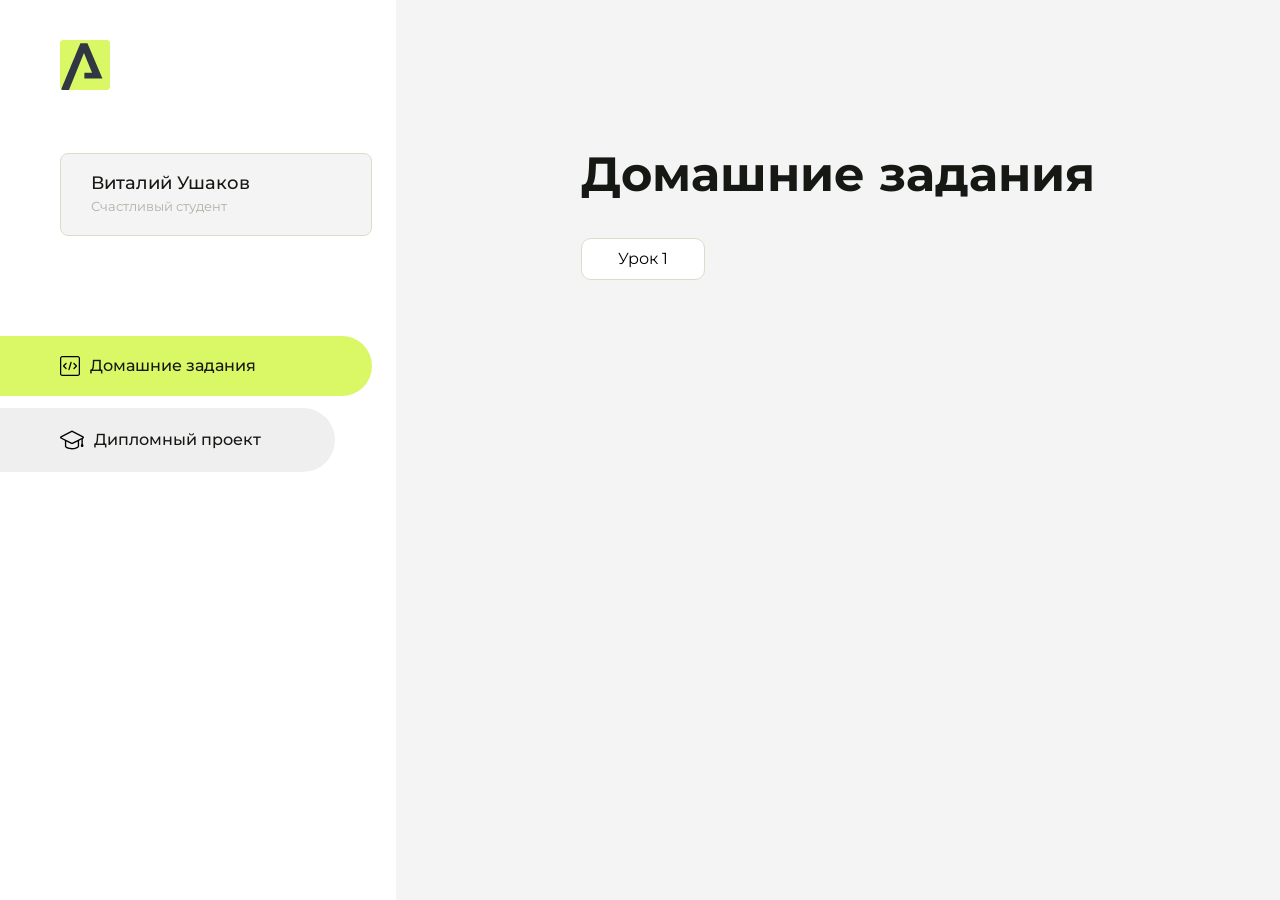
==== index.html @ 1533993c "Add files via upload" ====
<!DOCTYPE html>
<html lang="en">
<head>
    <meta charset="UTF-8">
    <meta name="viewport" content="width=device-width, initial-scale=1.0">
    <title>Домашняя работа</title>
    <link rel="shortcut icon" href="src/logo.ico" type="image/x-icon">
    <link rel="preconnect" href="https://fonts.googleapis.com">
    <link rel="preconnect" href="https://fonts.gstatic.com" crossorigin>
    <link href="https://fonts.googleapis.com/css2?family=Montserrat:wght@400;500;700&family=Rubik:wght@500&display=swap"
          rel="stylesheet">
    <link rel="stylesheet" href="src/style.css">
</head>
<body id="body">
<div class="overlay" id="overlay"></div>
<div class="layout">
    <div class="burger" id="burger">
        <svg viewBox="0 0 24 24" fill="none" xmlns="http://www.w3.org/2000/svg">
            <g id="SVGRepo_bgCarrier" stroke-width="0"></g>
            <g id="SVGRepo_tracerCarrier" stroke-linecap="round" stroke-linejoin="round"></g>
            <g id="SVGRepo_iconCarrier">
                <path d="M4 18L20 18" stroke="#DAF765" stroke-width="2" stroke-linecap="round"></path>
                <path d="M4 12L20 12" stroke="#DAF765" stroke-width="2" stroke-linecap="round"></path>
                <path d="M4 6L20 6" stroke="#DAF765" stroke-width="2" stroke-linecap="round"></path>
            </g>
        </svg>
    </div>
    <aside class="sidebar" id="sidebar">
        <div class="sidebar__inner">
            <div class="logo">
                <svg width="50" height="50" viewBox="0 0 50 50" fill="none" xmlns="http://www.w3.org/2000/svg">
                    <g clip-path="url(#clip0_513_74730)">
                        <path d="M46.17 -0.257004H3.83C1.57281 -0.257004 -0.257 1.57281 -0.257 3.83V46.17C-0.257 48.4272 1.57281 50.257 3.83 50.257H46.17C48.4272 50.257 50.257 48.4272 50.257 46.17V3.83C50.257 1.57281 48.4272 -0.257004 46.17 -0.257004Z"
                              fill="#DAF765"/>
                        <path d="M24.375 38.4H42.461L27.441 3.1585H20.4355C20.4355 3.1585 6.7895 35.881 1.1945 49.294C2.015 50.0275 3.0945 50.257 3.6945 50.257H8.8445L23.954 13.07L32.0465 32.8285H24.375V38.4Z"
                              fill="#323843"/>
                    </g>
                    <defs>
                        <clipPath id="clip0_513_74730">
                            <rect width="50" height="50" fill="white"/>
                        </clipPath>
                    </defs>
                </svg>
            </div>
            <div class="sidebar__user">
                <div class="sidebar__name">Виталий Ушаков</div>
                <div class="sidebar__text">Счастливый студент</div>
            </div>
            <div class="sidebar__tabs">
                <div class="sidebar__item">
                    <button class="sidebar__button active" id="tasks">
                        <svg xmlns="http://www.w3.org/2000/svg" width="20" height="20" viewBox="0 0 20 20" fill="none">
                            <g clip-path="url(#clip0_704_74543)">
                                <path d="M17.7083 20H2.29167C1.0275 20 0 18.9725 0 17.7083V2.29167C0 1.0275 1.0275 0 2.29167 0H17.7083C18.9725 0 20 1.0275 20 2.29167V17.7083C20 18.9725 18.9725 20 17.7083 20ZM2.29167 1.25C1.7175 1.25 1.25 1.7175 1.25 2.29167V17.7083C1.25 18.2825 1.7175 18.75 2.29167 18.75H17.7083C18.2825 18.75 18.75 18.2825 18.75 17.7083V2.29167C18.75 1.7175 18.2825 1.25 17.7083 1.25H2.29167Z"
                                      fill="black"/>
                                <path d="M6.04167 13.125C5.88167 13.125 5.72167 13.0642 5.6 12.9417L3.1 10.4417C2.85583 10.1975 2.85583 9.80167 3.1 9.5575L5.6 7.0575C5.84417 6.81333 6.24 6.81333 6.48417 7.0575C6.72833 7.30167 6.72833 7.6975 6.48417 7.94167L4.42583 10L6.48417 12.0583C6.72833 12.3025 6.72833 12.6983 6.48417 12.9425C6.36167 13.0642 6.20167 13.125 6.04167 13.125Z"
                                      fill="black"/>
                                <path d="M8.95833 14.1667C8.9 14.1667 8.84 14.1583 8.78167 14.1417C8.45083 14.0442 8.26083 13.6967 8.35833 13.3658L10.4417 6.28251C10.5392 5.95084 10.8892 5.76417 11.2175 5.85917C11.5483 5.95667 11.7383 6.30417 11.6408 6.63501L9.5575 13.7183C9.47833 13.9908 9.22833 14.1667 8.95833 14.1667Z"
                                      fill="black"/>
                                <path d="M13.9583 13.125C13.7983 13.125 13.6383 13.0642 13.5167 12.9417C13.2725 12.6975 13.2725 12.3017 13.5167 12.0575L15.575 9.99916L13.5167 7.94083C13.2725 7.69666 13.2725 7.30083 13.5167 7.05666C13.7608 6.81249 14.1567 6.81249 14.4008 7.05666L16.9008 9.55666C17.145 9.80083 17.145 10.1967 16.9008 10.4408L14.4008 12.9408C14.2783 13.0642 14.1183 13.125 13.9583 13.125Z"
                                      fill="black"/>
                            </g>
                            <defs>
                                <clipPath id="clip0_704_74543">
                                    <rect width="20" height="20" fill="white"/>
                                </clipPath>
                            </defs>
                        </svg>
                        <span>Домашние задания</span></button>
                </div>
                <div class="sidebar__item">
                    <button class="sidebar__button" id="diplom">
                        <svg xmlns="http://www.w3.org/2000/svg" width="24" height="24" viewBox="0 0 24 24" fill="none">
                            <g clip-path="url(#clip0_704_74553)">
                                <path d="M23.2628 10.5971C23.7176 10.365 24 9.90375 24 9.39337C24 8.883 23.7176 8.42175 23.2628 8.18962L12.6135 2.75362C12.2291 2.55824 11.7705 2.55787 11.3854 2.75399L0.736875 8.19C0.282375 8.42175 0 8.883 0 9.39337C0 9.90375 0.282375 10.365 0.736875 10.5971L4.89038 12.7177V18.2074C4.89038 19.8154 8.412 21.393 12 21.393C15.5884 21.393 19.1096 19.815 19.1096 18.2074V12.7174L21.4609 11.517V15.8017L20.901 17.2305C20.7409 17.6389 20.7934 18.0994 21.0405 18.4616C21.2876 18.8246 21.6979 19.041 22.1366 19.041C22.5754 19.041 22.9852 18.8246 23.2324 18.462C23.4795 18.099 23.532 17.6385 23.3719 17.2301L22.8124 15.8021V10.827L23.2628 10.5971ZM17.7623 18.1721C17.6198 18.6375 15.3491 20.0419 12 20.0419C8.65088 20.0419 6.38025 18.6375 6.2415 18.2074V12.3037L6.23887 12.3019C6.23812 12.057 6.1065 11.8207 5.87325 11.7019L1.3515 9.39337L12 3.95737L22.6489 9.39337L12 14.8294L5.87325 11.7019C5.54063 11.5331 4.6695 11.6674 4.5 12C4.33012 12.3322 4.55813 12.5479 4.89038 12.7177L11.3857 16.0331C11.5781 16.1314 11.7889 16.1805 12 16.1805C12.2107 16.1805 12.4222 16.1314 12.6146 16.0331L17.7593 13.407L17.7623 18.1721Z"
                                      fill="black"/>
                            </g>
                            <defs>
                                <clipPath id="clip0_704_74553">
                                    <rect width="24" height="24" fill="white"/>
                                </clipPath>
                            </defs>
                        </svg>
                        <span>Дипломный проект</span></button>
                </div>
            </div>
        </div>

    </aside>
    <div class="content">
        <div class="container">
            <div class="content__block" id="tasksBlock">
                <div class="content__title">Домашние задания</div>
                <ul class="content__list">
                    <li class="content__list-item">
                        <a href="lesson1/index.html">Урок 1</a>
                    </li>
                </ul>
            </div>
            <div class="content__block hidden" id="diplomBlock">
                <div class="content__title">Дипломный проект</div>
                <div class="content__list-diplom">
                    <a href="ПАПКА-С-НОМЕРОМ-УРОКА">Ссылка на ДЗ</a>
                </div>
                <div class="content__decor">
                    <div class="content__decor-text">Давай проверим, чему ты научился!</div>
                    <div class="content__decor-img">
                        <img src="src/decor.png" alt="decor">
                    </div>
                </div>
            </div>
        </div>
    </div>
</div>
<script src="src/index.js"></script>
</body>
</html>
---- src/style.css ----
*{padding: 0;margin: 0;border: 0;}
*,*:before,*:after{-webkit-box-sizing: border-box;box-sizing: border-box;}
:focus,:active{outline: none;}
a:focus,a:active{outline: none;}
nav,footer,header,aside{display: block;}
html,body{
    height:100%;width:100%;
    font-size:100%;line-height:1;-ms-text-size-adjust:100%;-moz-text-size-adjust:100%;-webkit-text-size-adjust:100%;}
input,button,textarea{font-family:inherit;}
input::-ms-clear{display: none;}
button{cursor: pointer;}
button::-moz-focus-inner{padding:0;border:0;}
a,a:visited{text-decoration: none;}
a:hover{text-decoration: none;}
ul li{list-style: none;}
img{vertical-align: top;}
h1,h2,h3,h4,h5,h6{font-size:inherit;font-weight: inherit;}
a{color:inherit;}



body {
    font-family: "Montserrat",SansSerif;
    color: black;
}

body.overflow {
    overflow: hidden;
}



.layout {
    display: -webkit-box;
    display: -ms-flexbox;
    display: flex;
    min-height: 100vh;
}

.sidebar {
    padding: 40px 24px 40px 0;
    -ms-flex-negative: 0;
    flex-shrink: 0;
    background-color: white;
}



.content {
    -webkit-box-flex: 1;
    -ms-flex-positive: 1;
    flex-grow: 1;
    background-color: #F4F4F4;
}

.container {
    display: -webkit-box;
    display: -ms-flexbox;
    display: flex;
    -webkit-box-orient: vertical;
    -webkit-box-direction: normal;
    -ms-flex-direction: column;
    flex-direction: column;
    -webkit-box-pack: center;
    -ms-flex-pack: center;
    justify-content: center;
    -webkit-box-align: center;
    -ms-flex-align: center;
    align-items: center;
    padding: 150px 60px 80px 60px;
}


.logo {
    margin-left: 60px;
    margin-bottom: 60px;
}

.sidebar__user {
    background-color: #F4F4F4;
    padding: 20px 30px;
    margin-left: 60px;
    margin-bottom: 100px;
    border-radius: 8px;
    border: 1px solid #DADEC9;
}

.sidebar__name {
    color:#161814;
    font-size: 18px;
    font-weight: 500;
    margin-bottom: 6px;
}

.sidebar__text {
    color: #AFB1A7;
    font-size: 13px;
    font-weight: 400;
    line-height: 130%; /* 16.9px */
}

.sidebar__item {
    width: 372px;
}

.sidebar__button {
    display: -webkit-box;
    display: -ms-flexbox;
    display: flex;
    -webkit-box-align: center;
    -ms-flex-align: center;
    align-items: center;
    gap: 10px;
    padding: 20px 60px;
    margin-bottom: 12px;
    border-radius: 0px 100px 100px 0px;
    -webkit-transition: all .5s;
    -o-transition: all .5s;
    transition: all .5s;
    cursor: pointer;
    width: 90%;
    color:#161814;
    font-size: 16px;
    font-weight: 500;
}

.sidebar__button.active , .sidebar__button:hover {
    width: 100%;
    background-color: #DAF765;
}


.content__title {
    color: #161814;
    font-size: 48px;
    font-weight: 700;
    margin-bottom: 40px;
}

.content__list {
    display: -webkit-box;
    display: -ms-flexbox;
    display: flex;
    -webkit-box-align: center;
    -ms-flex-align: center;
    align-items: center;
    -ms-flex-wrap: wrap;
    flex-wrap: wrap;
    gap: 20px;
}



.content__list-item  {
    cursor: pointer;
    padding: 12px 18px;
    background-color: #fff;
    border-radius: 10px;
    border: 1px solid #DADEC9;
    -webkit-transition: all .3s;
    -o-transition: all .3s;
    transition: all .3s;
}

.content__list-item:hover,.content__list-diplom:hover {
    background-color: #AFB1A7;
}

li a {
    padding: 12px 18px;

}


.content__list-diplom {
    -webkit-transition: all .3s;
    -o-transition: all .3s;
    transition: all .3s;
    display: inline-block;
    padding: 12px 18px;
    background-color: #fff;
    border-radius: 10px;
    border: 1px solid #DADEC9;
}

.content__decor {
    display: -webkit-box;
    display: -ms-flexbox;
    display: flex;
    -webkit-box-align: center;
    -ms-flex-align: center;
    align-items: center;
}

.content__decor-text {
    color:#BEDD44;
    font-size: 36px;
    font-weight: 700;
    line-height: 110%; /* 39.6px */
}

.content__block {
    max-width: 1200px;
}

.content__block.hidden {
    display: none;
}

.content__decor-img img{
    width: 100%;
}

.burger {
    display: none;
    padding: 5px;
    position: fixed;
    top: 3%;
    right: 7%;
    width: 40px;
    height: 40px;
    background-color: #161814;
    border-radius: 50%;
    z-index: 10;
    border: 1px solid #DAF765;
}

@media (max-width: 768px) {
    .burger {
        display: block;
    }

    .sidebar {
        -webkit-transition: all .3s;
        -o-transition: all .3s;
        transition: all .3s;
        -webkit-transform: translateX(-100%);
        -ms-transform: translateX(-100%);
        transform: translateX(-100%);
        position: fixed;
        top: 0;
        left: 0;
        bottom: 0;
        z-index: 5;
    }

    .sidebar.show {
        -webkit-transform: translateX(0%);
        -ms-transform: translateX(0%);
        transform: translateX(0%);
    }

    .overlay {
        opacity: 0;
        pointer-events: none;
        -webkit-transition: all .3s;
        -o-transition: all .3s;
        transition: all .3s;
        position: absolute;
        top: 0;
        right: 0;
        left: 0;
        bottom: 0;
        z-index: 3;
        background-color: #000000e0;
    }

    .overlay.show {
        opacity: 1;
        pointer-events: all;
    }

    .container {
        padding: 40px 20px;
        min-height: 100%;
    }

    .content__decor {
        margin-top: 20px;
        -webkit-box-orient: vertical;
        -webkit-box-direction: normal;
        -ms-flex-direction: column;
        flex-direction: column;
    }
}

@media (max-width: 400px) {
    .sidebar__user {
        margin-left: 0;
    }
}
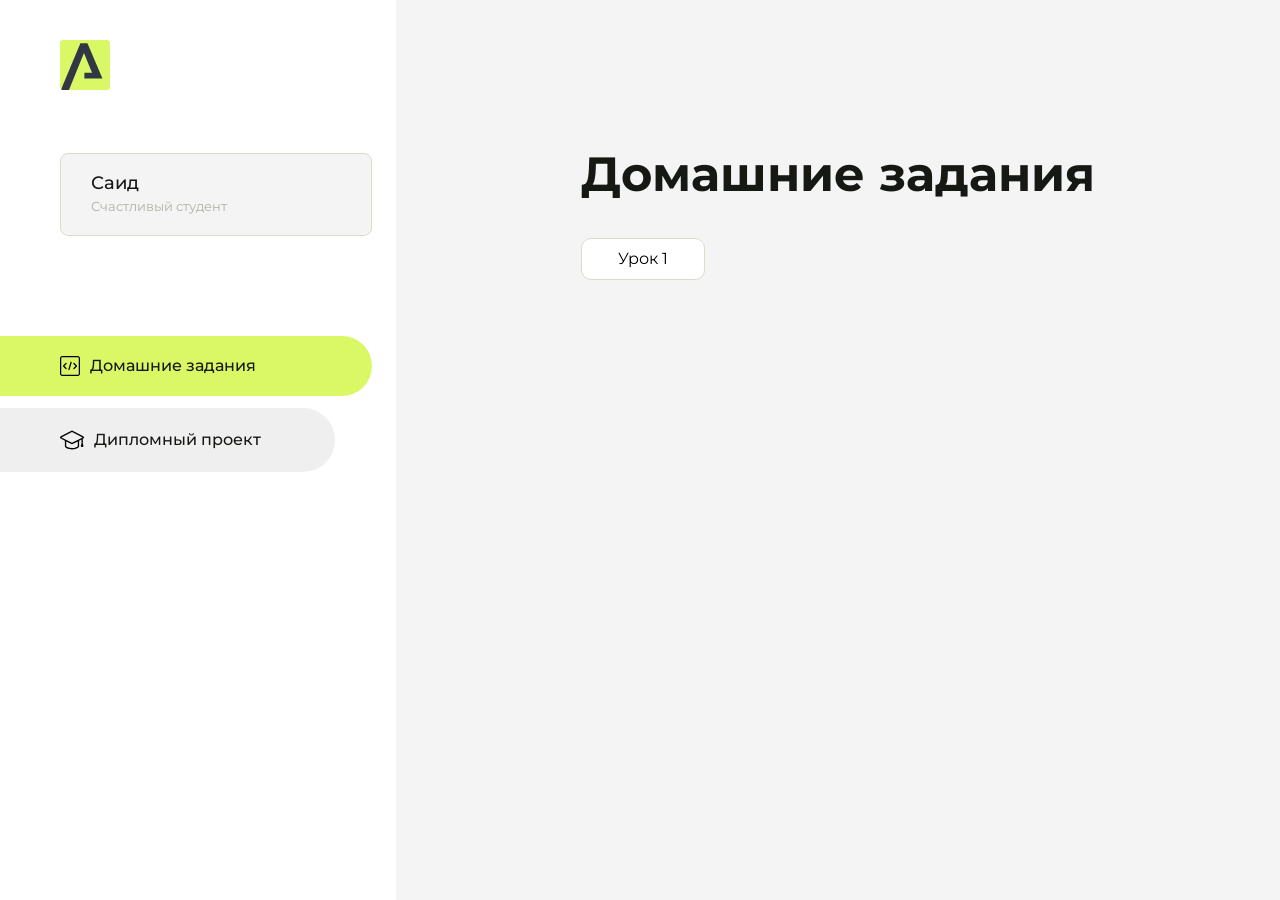
==== commit 037f05f2: "Update index.html" ====
--- a/index.html
+++ b/index.html
@@ -43,7 +43,7 @@
                 </svg>
             </div>
             <div class="sidebar__user">
-                <div class="sidebar__name">Виталий Ушаков</div>
+                <div class="sidebar__name">Саид</div>
                 <div class="sidebar__text">Счастливый студент</div>
             </div>
             <div class="sidebar__tabs">
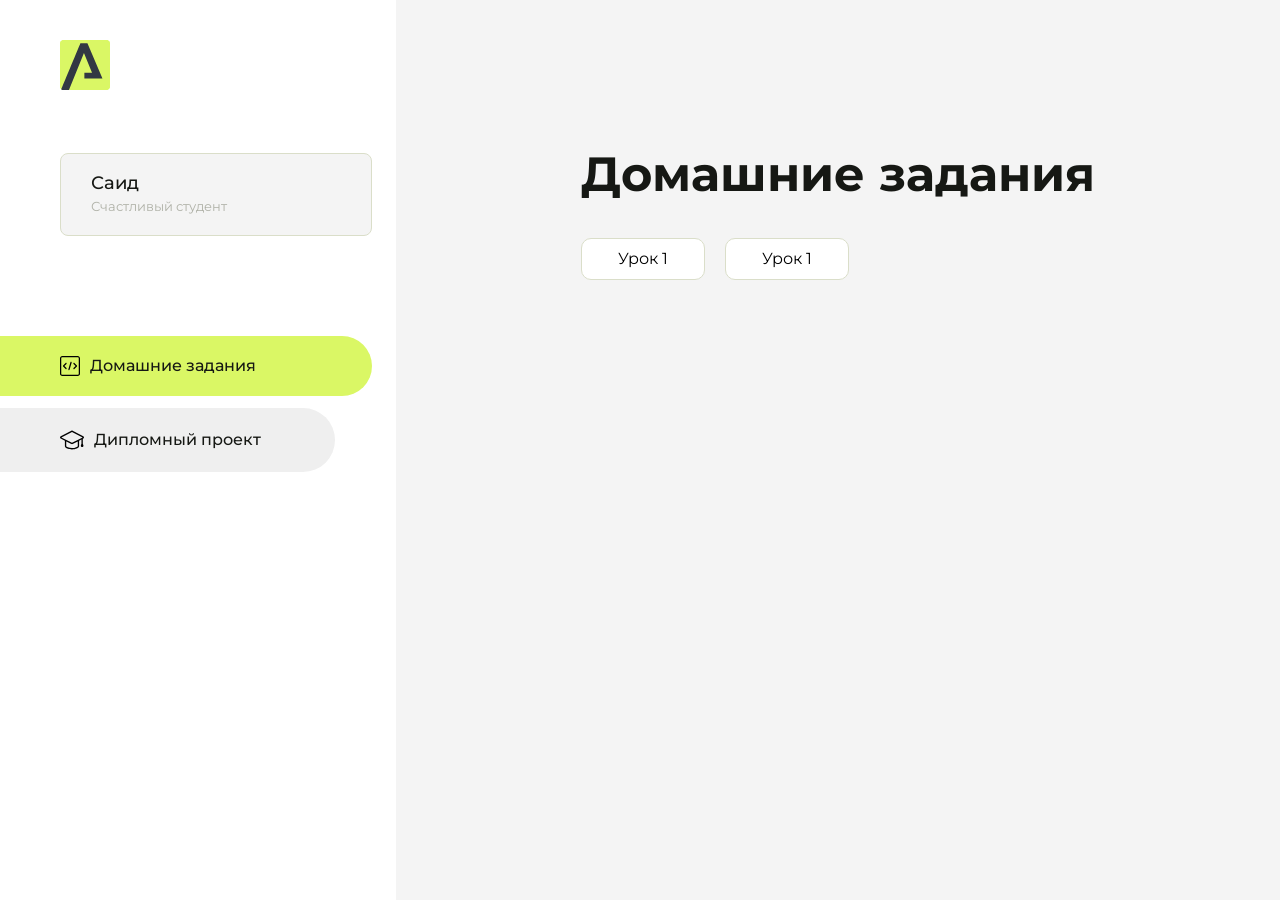
==== commit b0d51e48: "Update index.html" ====
--- a/index.html
+++ b/index.html
@@ -95,6 +95,9 @@
                     <li class="content__list-item">
                         <a href="lesson1/index.html">Урок 1</a>
                     </li>
+                     <li class="content__list-item">
+                        <a href="lesson2/index.html">Урок 1</a>
+                    </li>
                 </ul>
             </div>
             <div class="content__block hidden" id="diplomBlock">
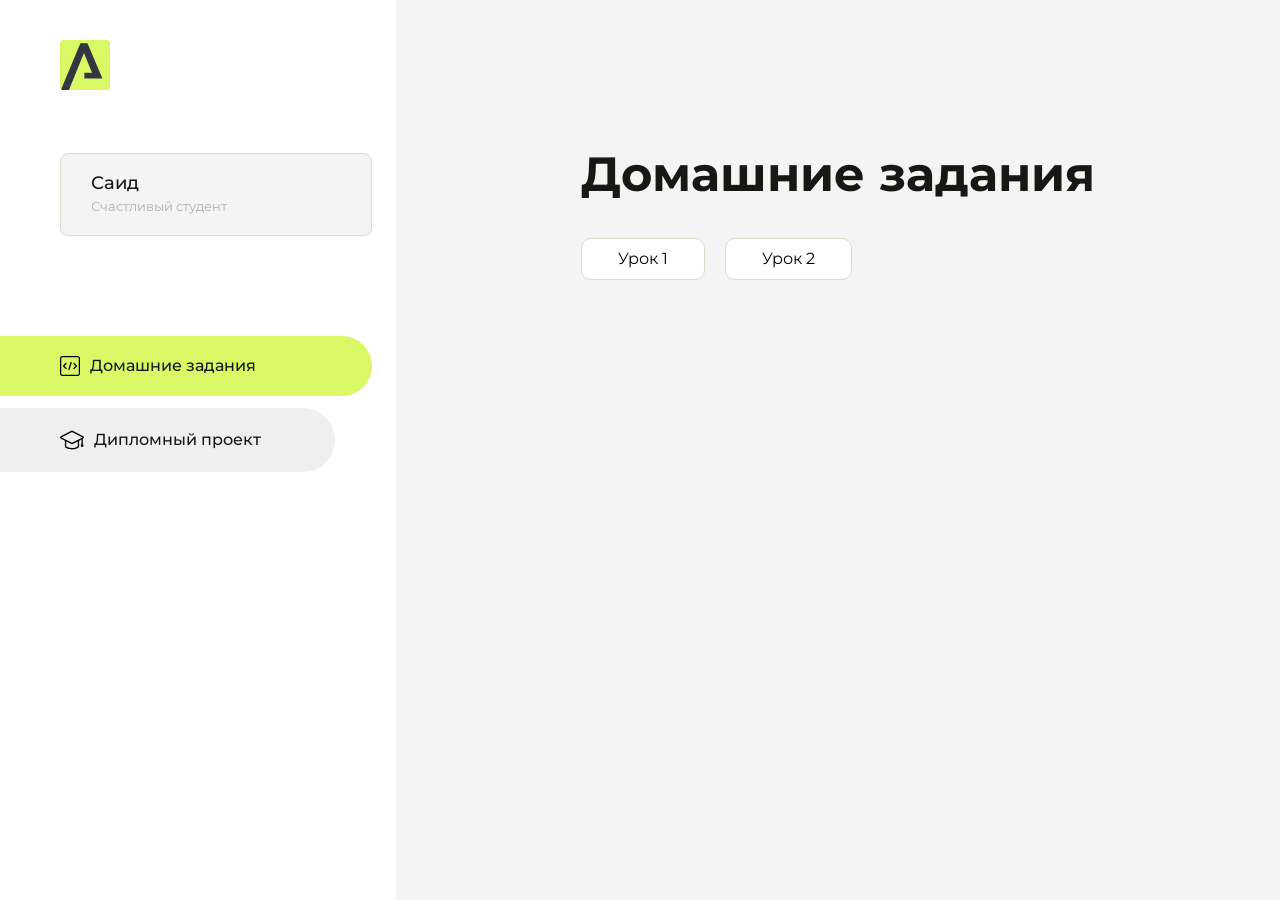
==== commit 44ca3759: "Update index.html" ====
--- a/index.html
+++ b/index.html
@@ -93,10 +93,10 @@
                 <div class="content__title">Домашние задания</div>
                 <ul class="content__list">
                     <li class="content__list-item">
-                        <a href="lesson1/index.html">Урок 1</a>
+                        <a href="lesson 1/index.html">Урок 1</a>
                     </li>
                      <li class="content__list-item">
-                        <a href="lesson2/index.html">Урок 1</a>
+                        <a href="lesson2/index.html">Урок 2</a>
                     </li>
                 </ul>
             </div>
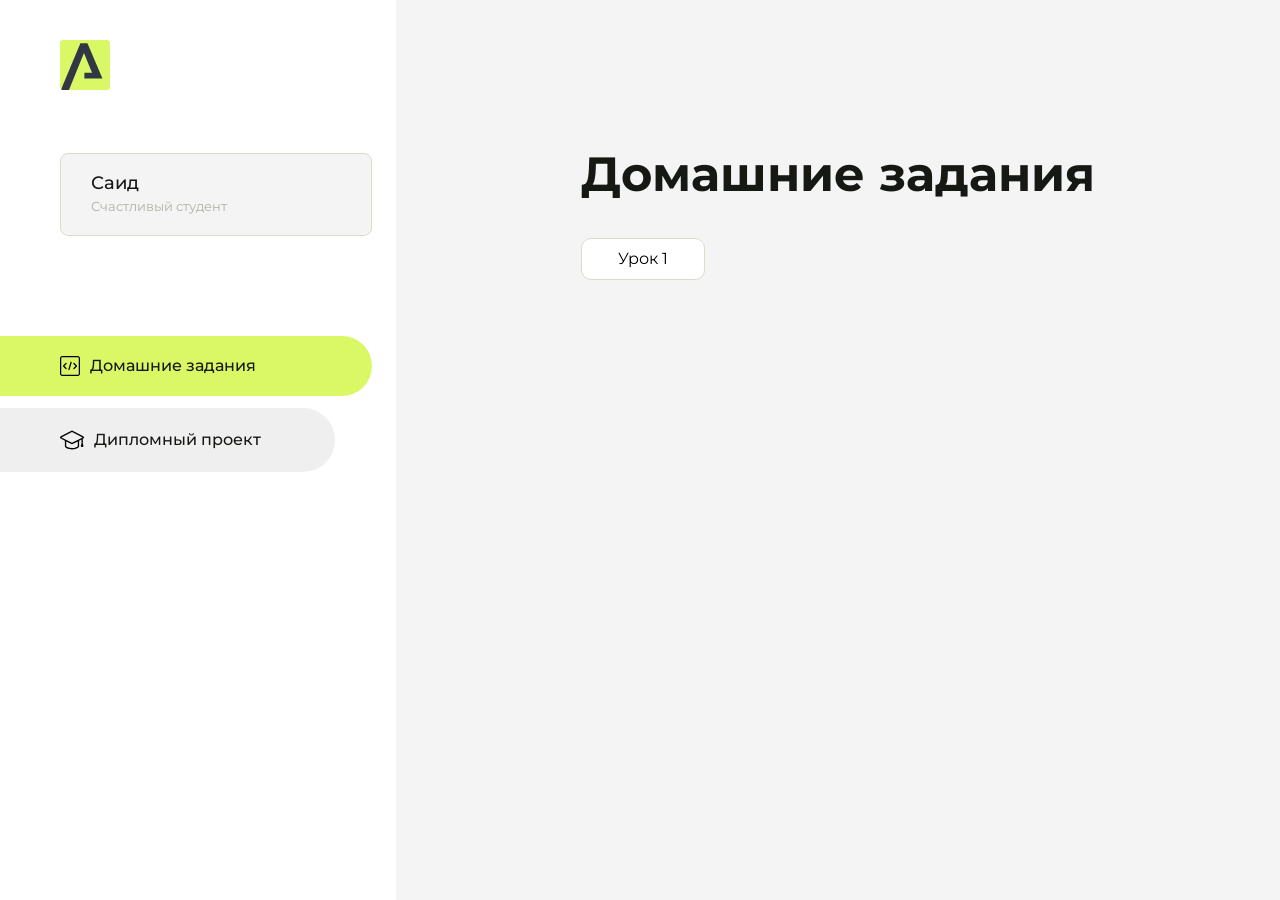
==== commit c0aa1cba: "Update index.html" ====
--- a/index.html
+++ b/index.html
@@ -95,9 +95,6 @@
                     <li class="content__list-item">
                         <a href="lesson 1/index.html">Урок 1</a>
                     </li>
-                     <li class="content__list-item">
-                        <a href="lesson2/index.html">Урок 2</a>
-                    </li>
                 </ul>
             </div>
             <div class="content__block hidden" id="diplomBlock">
